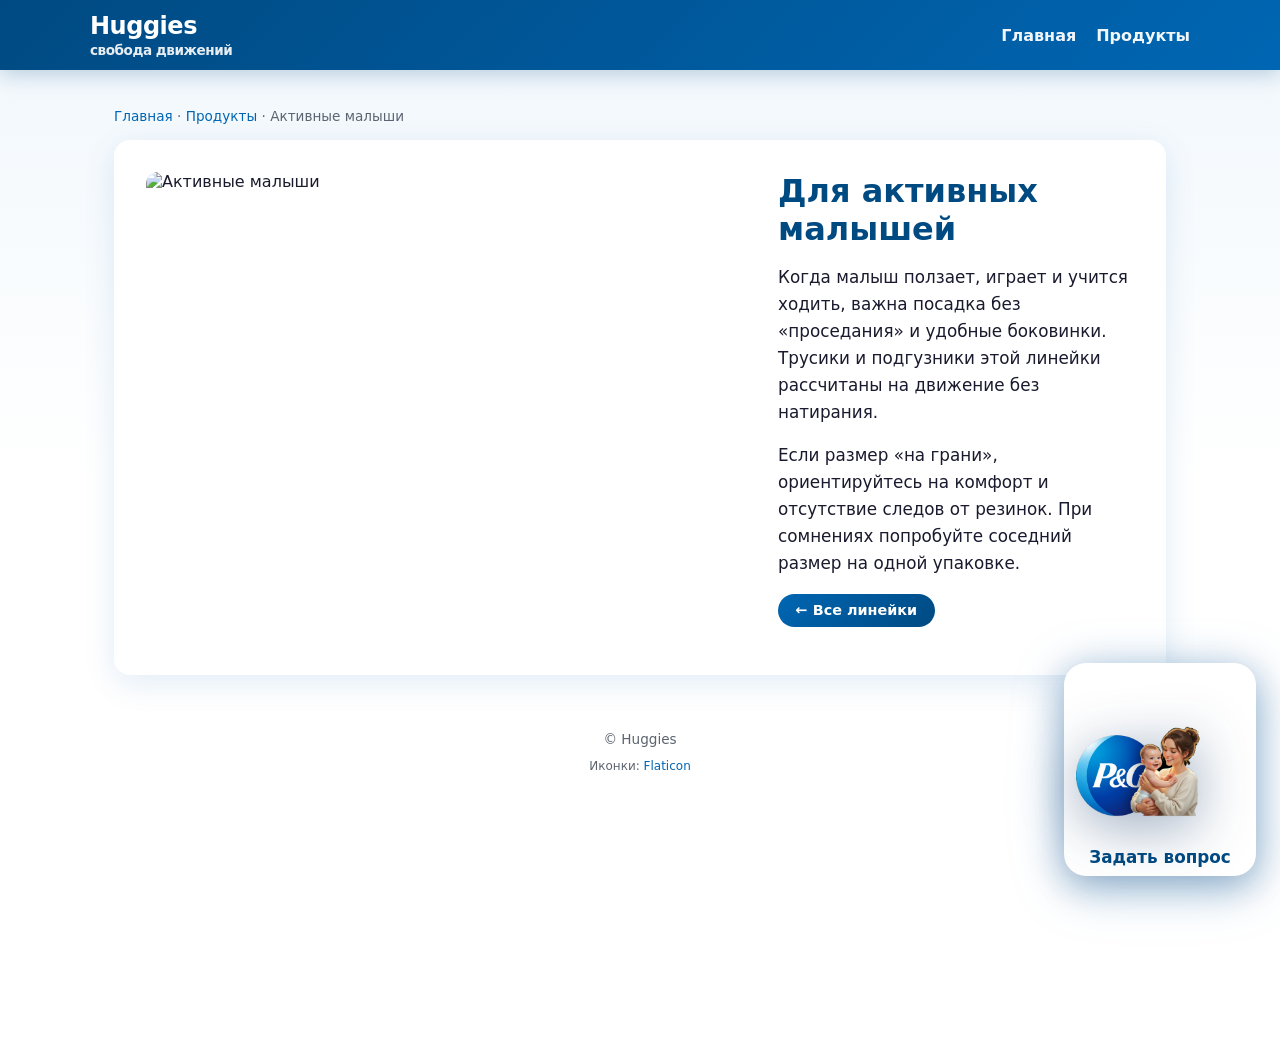
==== product-active.html @ ff2f70d6 "Huggies prototype: static site" ====
<!DOCTYPE html>
<html lang="ru">
<head>
  <meta charset="utf-8" />
  <meta name="viewport" content="width=device-width, initial-scale=1, viewport-fit=cover" />
  <title>Для активных малышей — Huggies</title>
  <link rel="stylesheet" href="css/style.css" />
  <link rel="stylesheet" href="css/enhancements.css" />
</head>
<body>
  <header class="site-header site-header--sticky">
    <div class="site-header__inner">
      <div class="logo">Huggies <span>свобода движений</span></div>
      <button type="button" id="nav-burger" class="nav-burger" aria-label="Открыть меню" aria-expanded="false" aria-controls="nav-panel">
        <img src="images/icons/menu.png" width="28" height="28" alt="" decoding="async" />
      </button>
      <nav id="nav-panel" class="nav nav-panel">
        <a href="index.html">Главная</a>
        <a href="products.html">Продукты</a>
      </nav>
    </div>
  </header>

  <main class="wrap">
    <p class="breadcrumb" data-reveal><a href="index.html">Главная</a> · <a href="products.html">Продукты</a> · Активные малыши</p>
    <div class="product-detail" data-reveal data-reveal-delay="60">
      <img src="https://images.unsplash.com/photo-1522771739844-6a9f6d5f14af?w=900&q=80" alt="Активные малыши" width="600" height="380" loading="lazy" />
      <div>
        <h1>Для активных малышей</h1>
        <p class="lead">
          Когда малыш ползает, играет и учится ходить, важна посадка без «проседания» и удобные боковинки.
          Трусики и подгузники этой линейки рассчитаны на движение без натирания.
        </p>
        <p class="lead">
          Если размер «на грани», ориентируйтесь на комфорт и отсутствие следов от резинок. При сомнениях попробуйте
          соседний размер на одной упаковке.
        </p>
        <p><a class="btn" href="products.html">← Все линейки</a></p>
      </div>
    </div>
  </main>

  <footer class="site-footer">
    © Huggies
    <div class="flaticon-credit">Иконки: <a href="https://www.flaticon.com/" rel="noopener noreferrer" target="_blank">Flaticon</a></div>
  </footer>

  <div id="mascot-trigger" class="mascot mascot-brand" role="button" tabindex="0" aria-label="Задать вопрос помощнику Huggies">
    <div class="mascot-fab">
      <div class="mascot-brand__frame">
        <img src="images/mascot.png" width="168" height="168" alt="" loading="eager" decoding="async" fetchpriority="high" />
      </div>
      <span class="mascot-fab__label">Задать вопрос</span>
    </div>
  </div>

  <div id="chat-overlay" class="chat-overlay">
    <div class="chat-panel" role="dialog" aria-labelledby="chat-title">
      <div class="chat-header">
        <div>
          <h3 id="chat-title">Помощник Huggies</h3>
          <small>Ответы об уходе и подгузниках</small>
        </div>
        <button type="button" id="chat-close" aria-label="Закрыть">×</button>
      </div>
      <div class="chat-settings">
        Задайте вопрос о размерах или уходе. Ответы носят общий характер и не заменяют консультацию врача.
      </div>
      <div id="chat-messages" class="chat-messages"></div>
      <div class="chat-input-row">
        <input type="text" id="chat-input" placeholder="Напишите вопрос…" maxlength="2000" autocomplete="off" />
        <button type="button" id="chat-send">Отправить</button>
      </div>
      <p class="chat-footer-note">Информация не является медицинской рекомендацией. При жалобах на здоровье малыша обратитесь к врачу.</p>
    </div>
  </div>

  <script src="js/interactions.js"></script>
  <script src="js/ai-assistant.js"></script>
  <script>
    document.getElementById("mascot-trigger").addEventListener("keydown", function (e) {
      if (e.key === "Enter" || e.key === " ") { e.preventDefault(); this.click(); }
    });
  </script>
</body>
</html>
---- css/style.css ----
/* Huggies brand prototype — clean, warm, baby-care aesthetic */
:root {
  --huggies-blue: #0066b3;
  --huggies-deep: #004a82;
  --huggies-soft: #e8f4fc;
  --accent: #ff6b35;
  --text: #1a1a2e;
  --muted: #5c6470;
  --card-shadow: 0 8px 32px rgba(0, 102, 179, 0.12);
  --radius: 16px;
}

* {
  box-sizing: border-box;
}

html {
  scroll-behavior: smooth;
}

body {
  margin: 0;
  font-family: "Segoe UI", system-ui, -apple-system, BlinkMacSystemFont, sans-serif;
  color: var(--text);
  background: linear-gradient(180deg, #f0f7fc 0%, #fff 45%);
  min-height: 100vh;
  padding-bottom: 100px;
}

a {
  color: var(--huggies-blue);
  text-decoration: none;
}

a:hover {
  text-decoration: underline;
}

/* Header */
.site-header {
  background: linear-gradient(135deg, var(--huggies-deep), var(--huggies-blue));
  color: #fff;
  padding: 0.75rem 1rem;
  box-shadow: 0 4px 20px rgba(0, 74, 130, 0.25);
}

.logo {
  font-weight: 800;
  font-size: 1.5rem;
  letter-spacing: -0.02em;
}

.logo span {
  opacity: 0.9;
  font-weight: 600;
  font-size: 0.85rem;
  display: block;
  margin-top: 2px;
}

.nav a {
  color: #fff;
  margin-left: 1.25rem;
  font-weight: 600;
  opacity: 0.95;
}

.nav a:hover {
  opacity: 1;
  text-decoration: underline;
}

/* Container */
.wrap {
  max-width: 1100px;
  margin: 0 auto;
  padding: 1.5rem;
}

/* Stories */
.stories-section h2 {
  font-size: 1.35rem;
  margin: 0 0 1rem;
  color: var(--huggies-deep);
}

.stories-strip {
  display: flex;
  gap: 1rem;
  overflow-x: auto;
  padding: 0.5rem 0 1rem;
  scrollbar-width: thin;
  -webkit-overflow-scrolling: touch;
}

.story-ring {
  flex: 0 0 auto;
  width: 86px;
  cursor: pointer;
  text-align: center;
}

.story-ring .ring {
  width: 76px;
  height: 76px;
  margin: 0 auto 6px;
  border-radius: 50%;
  padding: 3px;
  background: linear-gradient(135deg, var(--huggies-blue), #00a8e8, var(--accent));
  transition: transform 0.2s;
}

.story-ring:hover .ring {
  transform: scale(1.05);
}

.story-ring .ring img {
  width: 100%;
  height: 100%;
  border-radius: 50%;
  object-fit: cover;
  border: 3px solid #fff;
  display: block;
}

.story-ring .label {
  font-size: 0.72rem;
  color: var(--muted);
  max-width: 86px;
  overflow: hidden;
  text-overflow: ellipsis;
  white-space: nowrap;
}

/* About */
.about-block {
  background: #fff;
  border-radius: var(--radius);
  padding: 1.75rem;
  box-shadow: var(--card-shadow);
  margin: 2rem 0;
  border: 1px solid rgba(0, 102, 179, 0.08);
}

.about-block h2 {
  margin-top: 0;
  color: var(--huggies-deep);
  font-size: 1.5rem;
}

.about-block p {
  line-height: 1.65;
  color: var(--text);
  margin: 0.75rem 0;
}

/* Products grid */
.section-title {
  font-size: 1.35rem;
  color: var(--huggies-deep);
  margin: 2rem 0 1rem;
}

.products-grid {
  display: grid;
  grid-template-columns: repeat(auto-fill, minmax(260px, 1fr));
  gap: 1.5rem;
}

.product-card {
  background: #fff;
  border-radius: var(--radius);
  overflow: hidden;
  box-shadow: var(--card-shadow);
  border: 1px solid rgba(0, 102, 179, 0.08);
  transition: transform 0.2s, box-shadow 0.2s;
}

.product-card:hover {
  transform: translateY(-4px);
  box-shadow: 0 12px 40px rgba(0, 102, 179, 0.18);
}

.product-card img {
  width: 100%;
  height: 180px;
  object-fit: cover;
}

.product-card .body {
  padding: 1.1rem 1.25rem 1.35rem;
}

.product-card h3 {
  margin: 0 0 0.5rem;
  font-size: 1.1rem;
  color: var(--huggies-deep);
}

.product-card p {
  margin: 0 0 1rem;
  font-size: 0.92rem;
  color: var(--muted);
  line-height: 1.5;
}

.btn {
  display: inline-block;
  background: linear-gradient(135deg, var(--huggies-blue), var(--huggies-deep));
  color: #fff !important;
  padding: 0.55rem 1.1rem;
  border-radius: 999px;
  font-weight: 600;
  font-size: 0.9rem;
  border: none;
  cursor: pointer;
  text-decoration: none !important;
}

.btn:hover {
  filter: brightness(1.08);
}

/* Product detail page */
.breadcrumb {
  font-size: 0.85rem;
  color: var(--muted);
  margin-bottom: 1rem;
}

.product-detail {
  display: grid;
  grid-template-columns: 1fr 1fr;
  gap: 2rem;
  align-items: start;
  background: #fff;
  padding: 2rem;
  border-radius: var(--radius);
  box-shadow: var(--card-shadow);
}

.product-detail img {
  width: 100%;
  border-radius: 12px;
  max-height: 380px;
  object-fit: cover;
}

.product-detail h1 {
  margin: 0 0 1rem;
  color: var(--huggies-deep);
}

.product-detail .lead {
  font-size: 1.05rem;
  line-height: 1.6;
  color: var(--text);
}

@media (max-width: 768px) {
  .product-detail {
    grid-template-columns: 1fr;
  }
}

/* Story viewer modal */
.modal-overlay {
  position: fixed;
  inset: 0;
  background: rgba(0, 0, 0, 0.88);
  z-index: 1000;
  display: none;
  align-items: center;
  justify-content: center;
  padding: 1rem;
}

.modal-overlay.open {
  display: flex;
}

.story-viewer {
  max-width: 420px;
  width: 100%;
  aspect-ratio: 9/16;
  max-height: 85vh;
  border-radius: 12px;
  overflow: hidden;
  position: relative;
  box-shadow: 0 20px 60px rgba(0, 0, 0, 0.5);
}

.story-viewer img {
  width: 100%;
  height: 100%;
  object-fit: cover;
}

.story-viewer .bar {
  position: absolute;
  top: 0;
  left: 0;
  right: 0;
  height: 3px;
  background: rgba(255, 255, 255, 0.3);
}

.story-viewer .bar-fill {
  height: 100%;
  background: #fff;
  width: 0%;
  animation: storyProgress 5s linear forwards;
}

@keyframes storyProgress {
  to {
    width: 100%;
  }
}

.story-viewer .close-x {
  position: absolute;
  top: 12px;
  right: 12px;
  background: rgba(0, 0, 0, 0.5);
  color: #fff;
  border: none;
  width: 36px;
  height: 36px;
  border-radius: 50%;
  cursor: pointer;
  font-size: 1.25rem;
  line-height: 1;
}

.story-viewer .caption {
  position: absolute;
  bottom: 0;
  left: 0;
  right: 0;
  padding: 1.25rem;
  background: linear-gradient(transparent, rgba(0, 0, 0, 0.75));
  color: #fff;
  font-size: 0.95rem;
}

/* Feather mascot */
.mascot {
  position: fixed;
  bottom: 24px;
  right: 24px;
  z-index: 900;
  cursor: pointer;
  filter: drop-shadow(0 8px 24px rgba(0, 102, 179, 0.35));
  animation: floaty 3s ease-in-out infinite;
}

@keyframes floaty {
  0%,
  100% {
    transform: translateY(0);
  }
  50% {
    transform: translateY(-8px);
  }
}

.mascot-brand:focus-visible {
  outline: none;
}

.mascot-brand:focus-visible .mascot-fab {
  outline: 3px solid rgba(0, 102, 179, 0.55);
  outline-offset: 4px;
}

/* Кнопка маскота: картинка задается в enhancements.css (.mascot-brand__frame) */

/* AI Chat panel */
.chat-overlay {
  position: fixed;
  inset: 0;
  background: rgba(0, 0, 0, 0.45);
  z-index: 950;
  display: none;
  align-items: flex-end;
  justify-content: flex-end;
  padding: 1rem;
  padding-bottom: 220px;
}

.chat-overlay.open {
  display: flex;
}

.chat-panel {
  width: 100%;
  max-width: 400px;
  height: min(520px, 70vh);
  min-height: 0;
  background: #fff;
  border-radius: var(--radius);
  box-shadow: 0 20px 60px rgba(0, 0, 0, 0.2);
  display: flex;
  flex-direction: column;
  overflow: hidden;
  border: 1px solid rgba(0, 102, 179, 0.15);
}

/* Шапка, подсказки и поле ввода не сжимаются — скролл только у .chat-messages */
.chat-header,
.chat-settings,
.chat-input-row,
.chat-footer-note {
  flex-shrink: 0;
}

.chat-header {
  background: linear-gradient(135deg, var(--huggies-deep), var(--huggies-blue));
  color: #fff;
  padding: 0.85rem 1rem;
  display: flex;
  align-items: center;
  justify-content: space-between;
  gap: 0.5rem;
}

.chat-header h3 {
  margin: 0;
  font-size: 1rem;
}

.chat-header small {
  opacity: 0.85;
  font-weight: 400;
}

.chat-header button {
  background: rgba(255, 255, 255, 0.2);
  border: none;
  color: #fff;
  width: 32px;
  height: 32px;
  border-radius: 8px;
  cursor: pointer;
  font-size: 1.1rem;
}

.chat-messages {
  flex: 1 1 0%;
  min-height: 0;
  overflow-y: auto;
  overflow-x: hidden;
  -webkit-overflow-scrolling: touch;
  overscroll-behavior: contain;
  padding: 1rem;
  background: var(--huggies-soft);
}

.msg {
  max-width: 88%;
  padding: 0.65rem 0.9rem;
  border-radius: 12px;
  margin-bottom: 0.65rem;
  font-size: 0.9rem;
  line-height: 1.45;
}

.msg.user {
  background: var(--huggies-blue);
  color: #fff;
  margin-left: auto;
  border-bottom-right-radius: 4px;
}

.msg.bot {
  background: #fff;
  color: var(--text);
  border: 1px solid rgba(0, 102, 179, 0.12);
  border-bottom-left-radius: 4px;
}

.chat-input-row {
  display: flex;
  gap: 8px;
  padding: 0.75rem;
  background: #fff;
  border-top: 1px solid #e0e8ef;
}

.chat-input-row input {
  flex: 1;
  border: 1px solid #cde;
  border-radius: 999px;
  padding: 0.55rem 1rem;
  font-size: 0.9rem;
  outline: none;
}

.chat-input-row input:focus {
  border-color: var(--huggies-blue);
}

.chat-input-row button {
  background: var(--huggies-blue);
  color: #fff;
  border: none;
  border-radius: 999px;
  padding: 0.55rem 1rem;
  font-weight: 600;
  cursor: pointer;
}

.chat-footer-note {
  font-size: 0.7rem;
  color: var(--muted);
  padding: 0 0.75rem 0.5rem;
  text-align: center;
}

.chat-settings {
  padding: 0.5rem 1rem;
  font-size: 0.75rem;
  background: #fff8e6;
  border-bottom: 1px solid #ffe0a3;
  color: #664;
}

.chat-settings label {
  display: block;
  margin-bottom: 4px;
}

.chat-settings input[type="password"] {
  width: 100%;
  padding: 6px 8px;
  border: 1px solid #ccc;
  border-radius: 6px;
  font-size: 0.8rem;
}

.site-footer {
  text-align: center;
  padding: 2rem;
  color: var(--muted);
  font-size: 0.85rem;
}
---- css/enhancements.css ----
/* Адаптив, интерактив, Flaticon-иконки в UI — подключать после style.css */

:root {
  --header-h: 64px;
  --mascot-size: clamp(72px, 18vw, 104px);
  --safe-bottom: env(safe-area-inset-bottom, 0px);
}

.site-header {
  min-height: var(--header-h);
  display: flex;
  align-items: center;
}

/* --- Header: desktop + mobile burger --- */
.site-header--sticky {
  position: sticky;
  top: 0;
  z-index: 800;
}

.nav-panel {
  display: flex;
  flex-direction: row;
  align-items: center;
}

.site-header__inner {
  max-width: 1100px;
  margin: 0 auto;
  display: flex;
  align-items: center;
  justify-content: space-between;
  gap: 1rem;
  width: 100%;
}

.nav-burger {
  display: none;
  width: 48px;
  height: 48px;
  border: none;
  border-radius: 12px;
  background: rgba(255, 255, 255, 0.2);
  cursor: pointer;
  padding: 8px;
  align-items: center;
  justify-content: center;
}

.nav-burger img {
  width: 28px;
  height: 28px;
  filter: brightness(0) invert(1);
}

.nav-burger.is-open {
  background: rgba(255, 255, 255, 0.35);
}

@media (max-width: 720px) {
  .nav-burger {
    display: inline-flex;
  }

  .nav-panel {
    position: fixed;
    top: var(--header-h);
    left: 0;
    right: 0;
    background: linear-gradient(180deg, var(--huggies-deep), #003d66);
    flex-direction: column;
    align-items: stretch;
    padding: 1rem 1.25rem 1.5rem;
    gap: 0.5rem;
    box-shadow: 0 12px 32px rgba(0, 0, 0, 0.2);
    transform: translateY(-120%);
    opacity: 0;
    pointer-events: none;
    transition: transform 0.35s ease, opacity 0.25s ease;
    z-index: 799;
  }

  .nav-panel.nav-panel--open {
    transform: translateY(0);
    opacity: 1;
    pointer-events: auto;
  }

  .nav-panel a {
    margin: 0 !important;
    padding: 0.75rem 0.5rem;
    border-radius: 10px;
    display: block;
  }

  .nav-panel a:active {
    background: rgba(255, 255, 255, 0.1);
  }
}

/* Scroll reveal */
[data-reveal] {
  opacity: 0;
  transform: translateY(28px);
  transition: opacity 0.65s cubic-bezier(0.22, 1, 0.36, 1),
    transform 0.65s cubic-bezier(0.22, 1, 0.36, 1);
}

.reveal--visible,
.reduce-motion [data-reveal] {
  opacity: 1;
  transform: none;
}

/* Scroll buddy — ребенок выглядывает слева */
.scroll-buddy {
  position: fixed;
  left: 0;
  bottom: calc(210px + var(--safe-bottom));
  z-index: 850;
  display: flex;
  align-items: center;
  gap: 0.5rem;
  padding: 10px 14px 10px 10px;
  background: #fff;
  border-radius: 0 20px 20px 0;
  box-shadow: 0 10px 36px rgba(0, 102, 179, 0.22);
  transform: translateX(-110%);
  transition: transform 0.55s cubic-bezier(0.22, 1, 0.36, 1);
  max-width: min(240px, 78vw);
  pointer-events: none;
}

.scroll-buddy--visible {
  transform: translateX(0);
}

.scroll-buddy img {
  width: 48px;
  height: 48px;
  flex-shrink: 0;
}

.scroll-buddy p {
  margin: 0;
  font-size: 0.82rem;
  font-weight: 600;
  color: var(--huggies-deep);
  line-height: 1.3;
}

@media (max-width: 720px) {
  .scroll-buddy {
    bottom: calc(190px + var(--safe-bottom));
    max-width: 200px;
    font-size: 0.75rem;
  }
}

/* Product card extra interactivity */
.product-card {
  position: relative;
}

.product-card::after {
  content: "";
  position: absolute;
  inset: 0;
  border-radius: var(--radius);
  box-shadow: inset 0 0 0 0 rgba(0, 102, 179, 0);
  pointer-events: none;
  transition: box-shadow 0.3s ease;
}

.product-card:hover::after {
  box-shadow: inset 0 0 0 2px rgba(0, 102, 179, 0.25);
}

.product-card img {
  transition: transform 0.45s ease;
}

.product-card:hover img {
  transform: scale(1.04);
}

.reduce-motion .product-card:hover img {
  transform: none;
}

/* Крупная кнопка «Задать вопрос»: маскот + подпись */
.mascot-fab {
  display: flex;
  flex-direction: column;
  align-items: center;
  gap: 0.35rem;
  padding: 0.65rem 0.75rem 0.55rem;
  background: #fff;
  border-radius: 22px;
  box-shadow: 0 10px 32px rgba(0, 40, 90, 0.22);
  max-width: min(240px, 46vw);
}

.mascot-fab__label {
  font-size: clamp(0.95rem, 2.8vw, 1.05rem);
  font-weight: 700;
  color: var(--huggies-deep);
  text-align: center;
  line-height: 1.2;
}

/* Маскот: PNG с прозрачным фоном — без заливки под картинкой */
.mascot-brand__frame {
  width: clamp(120px, 32vw, 168px);
  height: clamp(120px, 32vw, 168px);
  border-radius: 0;
  overflow: visible;
  border: none;
  box-shadow: none;
  background: transparent;
  transition: transform 0.28s ease;
}

.mascot-brand:hover .mascot-brand__frame,
.mascot-brand:focus-visible .mascot-brand__frame {
  transform: scale(1.05);
}

.mascot-brand__frame img {
  width: 100%;
  height: 100%;
  object-fit: contain;
  object-position: center bottom;
  display: block;
  filter: drop-shadow(0 12px 28px rgba(0, 40, 90, 0.38));
}

/* Иконки интерфейса: мягкая «подушка», единый стиль */
img.ui-icon {
  display: block;
  padding: 10px;
  background: linear-gradient(160deg, #fff8f4 0%, #fff 45%, #e8f4fc 100%);
  border-radius: 18px;
  box-shadow: 0 2px 14px rgba(0, 82, 140, 0.1);
  box-sizing: border-box;
}

.scroll-buddy img.ui-icon {
  width: 52px !important;
  height: 52px !important;
}

/* Чат: быстрые вопросы внутри ленты сообщений (не отдельная шапка панели) */
.chat-quick {
  margin: 0 0 0.75rem;
  padding: 0;
  display: flex;
  flex-wrap: wrap;
  gap: 0.4rem;
  align-items: center;
  max-width: 100%;
}

.chat-quick__btn {
  font-size: 0.78rem;
  padding: 0.4rem 0.7rem;
  border-radius: 999px;
  border: 1px solid rgba(0, 102, 179, 0.35);
  background: #fff;
  color: var(--huggies-deep);
  cursor: pointer;
  line-height: 1.25;
  text-align: left;
  transition: background 0.15s ease, border-color 0.15s ease;
}

.chat-quick__btn:hover {
  background: rgba(0, 102, 179, 0.08);
  border-color: rgba(0, 102, 179, 0.55);
}

.chat-quick__btn:active {
  transform: scale(0.98);
}

.msg.bot.typing {
  opacity: 0.88;
  font-style: italic;
  color: var(--muted);
}

.chat-input-row button:disabled {
  opacity: 0.55;
  cursor: not-allowed;
}

/* Chat: mobile full width */
@media (max-width: 520px) {
  .chat-overlay {
    align-items: flex-end;
    justify-content: stretch;
    padding: 0;
    padding-bottom: calc(200px + var(--safe-bottom));
  }

  .chat-panel {
    max-width: none;
    width: 100%;
    height: min(72vh, 560px);
    min-height: 0;
    border-radius: 16px 16px 0 0;
  }
}

body {
  padding-bottom: calc(240px + var(--safe-bottom));
}

/* Story rings: bigger tap on mobile */
@media (max-width: 480px) {
  .story-ring {
    width: 92px;
  }

  .story-ring .ring {
    width: 82px;
    height: 82px;
  }
}

/* Flaticon footer line */
.flaticon-credit {
  font-size: 0.75rem;
  color: var(--muted);
  margin-top: 0.75rem;
}

.flaticon-credit a {
  color: var(--huggies-blue);
}

/* Section subtitle */
.section-kicker {
  font-size: 0.8rem;
  text-transform: uppercase;
  letter-spacing: 0.08em;
  color: var(--huggies-blue);
  font-weight: 700;
  margin: 0 0 0.35rem;
}

/* Mini hero on inner pages */
.page-hero {
  background: linear-gradient(135deg, var(--huggies-deep), var(--huggies-blue));
  color: #fff;
  border-radius: var(--radius);
  padding: 1.25rem 1.5rem;
  margin-bottom: 1.5rem;
  box-shadow: var(--card-shadow);
}

.page-hero h1 {
  margin: 0 0 0.35rem;
  font-size: 1.35rem;
}

.page-hero p {
  margin: 0;
  opacity: 0.92;
  font-size: 0.95rem;
}

/* Уважение к настройке «меньше анимации» */
.reduce-motion .mascot {
  animation: none !important;
}

.reduce-motion .story-viewer .bar-fill {
  animation: none !important;
  width: 100% !important;
}

.reduce-motion .buddy-peek,
.reduce-motion .scroll-buddy {
  transition: none !important;
}
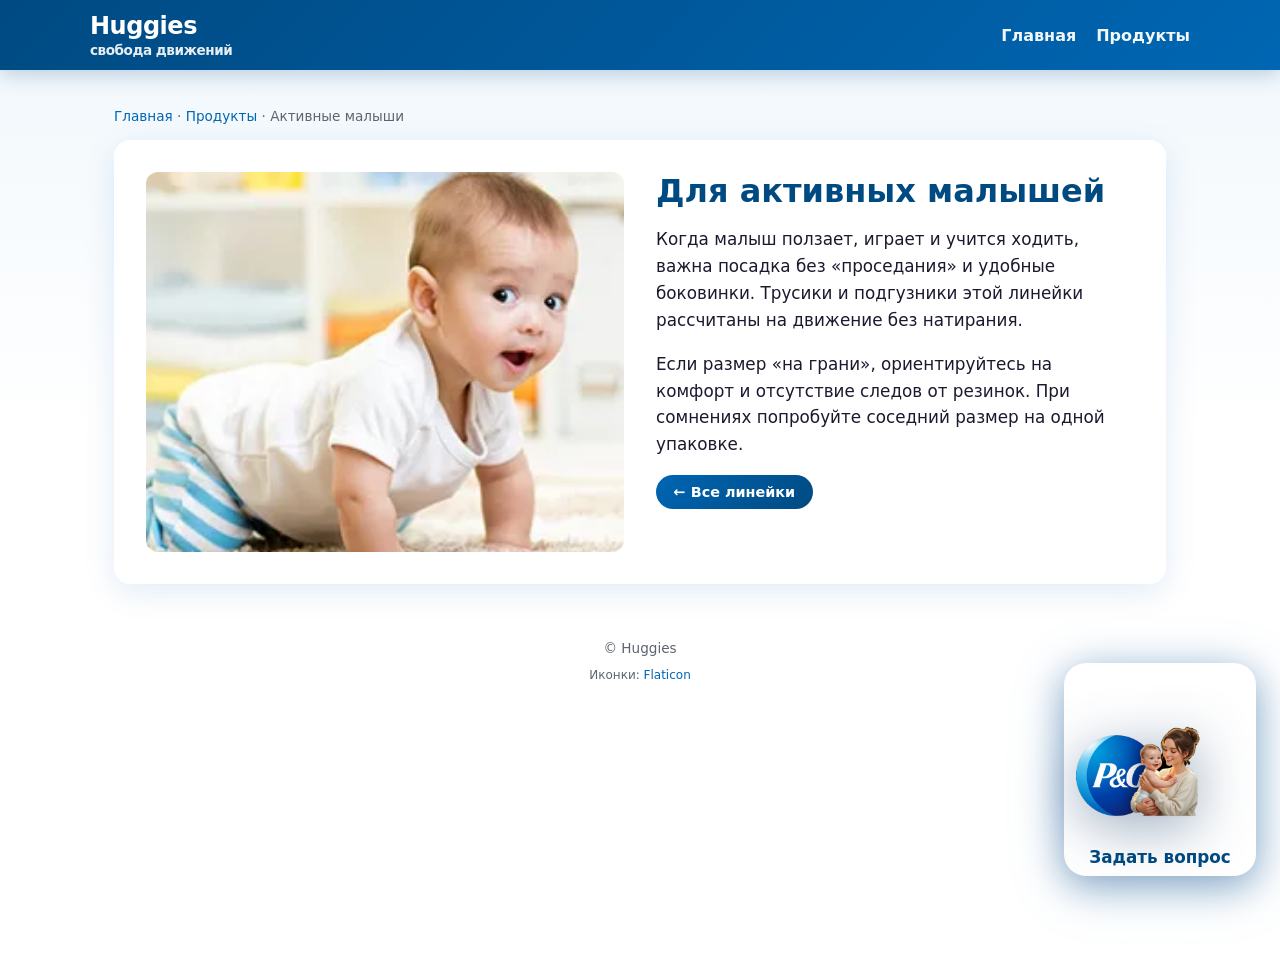
==== commit 1c8f69f0: "Обновления прототипа" ====
--- a/product-active.html
+++ b/product-active.html
@@ -24,7 +24,7 @@
   <main class="wrap">
     <p class="breadcrumb" data-reveal><a href="index.html">Главная</a> · <a href="products.html">Продукты</a> · Активные малыши</p>
     <div class="product-detail" data-reveal data-reveal-delay="60">
-      <img src="https://images.unsplash.com/photo-1522771739844-6a9f6d5f14af?w=900&q=80" alt="Активные малыши" width="600" height="380" loading="lazy" />
+      <img src="images/product-active.png" alt="Малыш ползает, активные движения" width="600" height="680" loading="lazy" decoding="async" />
       <div>
         <h1>Для активных малышей</h1>
         <p class="lead">
@@ -64,7 +64,7 @@
         <button type="button" id="chat-close" aria-label="Закрыть">×</button>
       </div>
       <div class="chat-settings">
-        Задайте вопрос о размерах или уходе. Ответы носят общий характер и не заменяют консультацию врача.
+        <p class="chat-settings__intro">Спросите о подгузниках, размерах и уходе — ответ поможет сориентироваться.</p>
       </div>
       <div id="chat-messages" class="chat-messages"></div>
       <div class="chat-input-row">
--- a/css/style.css
+++ b/css/style.css
@@ -386,7 +386,10 @@
   align-items: flex-end;
   justify-content: flex-end;
   padding: 1rem;
-  padding-bottom: 220px;
+  /* Запас сверху, чтобы панель не упиралась в край экрана / статус-бар */
+  padding-top: max(1.25rem, env(safe-area-inset-top, 0px), 8vh);
+  padding-bottom: calc(200px + env(safe-area-inset-bottom, 0px));
+  box-sizing: border-box;
 }
 
 .chat-overlay.open {
@@ -396,7 +399,11 @@
 .chat-panel {
   width: 100%;
   max-width: 400px;
-  height: min(520px, 70vh);
+  /* Укладывается в экран; dvh — мобильный UI (адресная строка) */
+  height: min(480px, calc(100vh - 300px));
+  max-height: calc(100vh - 300px);
+  height: min(480px, calc(100dvh - 300px));
+  max-height: calc(100dvh - 300px);
   min-height: 0;
   background: #fff;
   border-radius: var(--radius);
@@ -526,17 +533,9 @@
   color: #664;
 }
 
-.chat-settings label {
-  display: block;
-  margin-bottom: 4px;
-}
-
-.chat-settings input[type="password"] {
-  width: 100%;
-  padding: 6px 8px;
-  border: 1px solid #ccc;
-  border-radius: 6px;
-  font-size: 0.8rem;
+.chat-settings__intro {
+  margin: 0;
+  line-height: 1.35;
 }
 
 .site-footer {
--- a/css/enhancements.css
+++ b/css/enhancements.css
@@ -113,51 +113,6 @@
   transform: none;
 }
 
-/* Scroll buddy — ребенок выглядывает слева */
-.scroll-buddy {
-  position: fixed;
-  left: 0;
-  bottom: calc(210px + var(--safe-bottom));
-  z-index: 850;
-  display: flex;
-  align-items: center;
-  gap: 0.5rem;
-  padding: 10px 14px 10px 10px;
-  background: #fff;
-  border-radius: 0 20px 20px 0;
-  box-shadow: 0 10px 36px rgba(0, 102, 179, 0.22);
-  transform: translateX(-110%);
-  transition: transform 0.55s cubic-bezier(0.22, 1, 0.36, 1);
-  max-width: min(240px, 78vw);
-  pointer-events: none;
-}
-
-.scroll-buddy--visible {
-  transform: translateX(0);
-}
-
-.scroll-buddy img {
-  width: 48px;
-  height: 48px;
-  flex-shrink: 0;
-}
-
-.scroll-buddy p {
-  margin: 0;
-  font-size: 0.82rem;
-  font-weight: 600;
-  color: var(--huggies-deep);
-  line-height: 1.3;
-}
-
-@media (max-width: 720px) {
-  .scroll-buddy {
-    bottom: calc(190px + var(--safe-bottom));
-    max-width: 200px;
-    font-size: 0.75rem;
-  }
-}
-
 /* Product card extra interactivity */
 .product-card {
   position: relative;
@@ -244,11 +199,6 @@
   border-radius: 18px;
   box-shadow: 0 2px 14px rgba(0, 82, 140, 0.1);
   box-sizing: border-box;
-}
-
-.scroll-buddy img.ui-icon {
-  width: 52px !important;
-  height: 52px !important;
 }
 
 /* Чат: быстрые вопросы внутри ленты сообщений (не отдельная шапка панели) */
@@ -301,13 +251,15 @@
     align-items: flex-end;
     justify-content: stretch;
     padding: 0;
-    padding-bottom: calc(200px + var(--safe-bottom));
+    padding-top: max(0.75rem, env(safe-area-inset-top, 0px), 6vh);
+    padding-bottom: calc(190px + var(--safe-bottom));
   }
 
   .chat-panel {
     max-width: none;
     width: 100%;
-    height: min(72vh, 560px);
+    height: min(72dvh, calc(100dvh - 280px));
+    max-height: calc(100dvh - 280px);
     min-height: 0;
     border-radius: 16px 16px 0 0;
   }
@@ -380,8 +332,3 @@
   animation: none !important;
   width: 100% !important;
 }
-
-.reduce-motion .buddy-peek,
-.reduce-motion .scroll-buddy {
-  transition: none !important;
-}
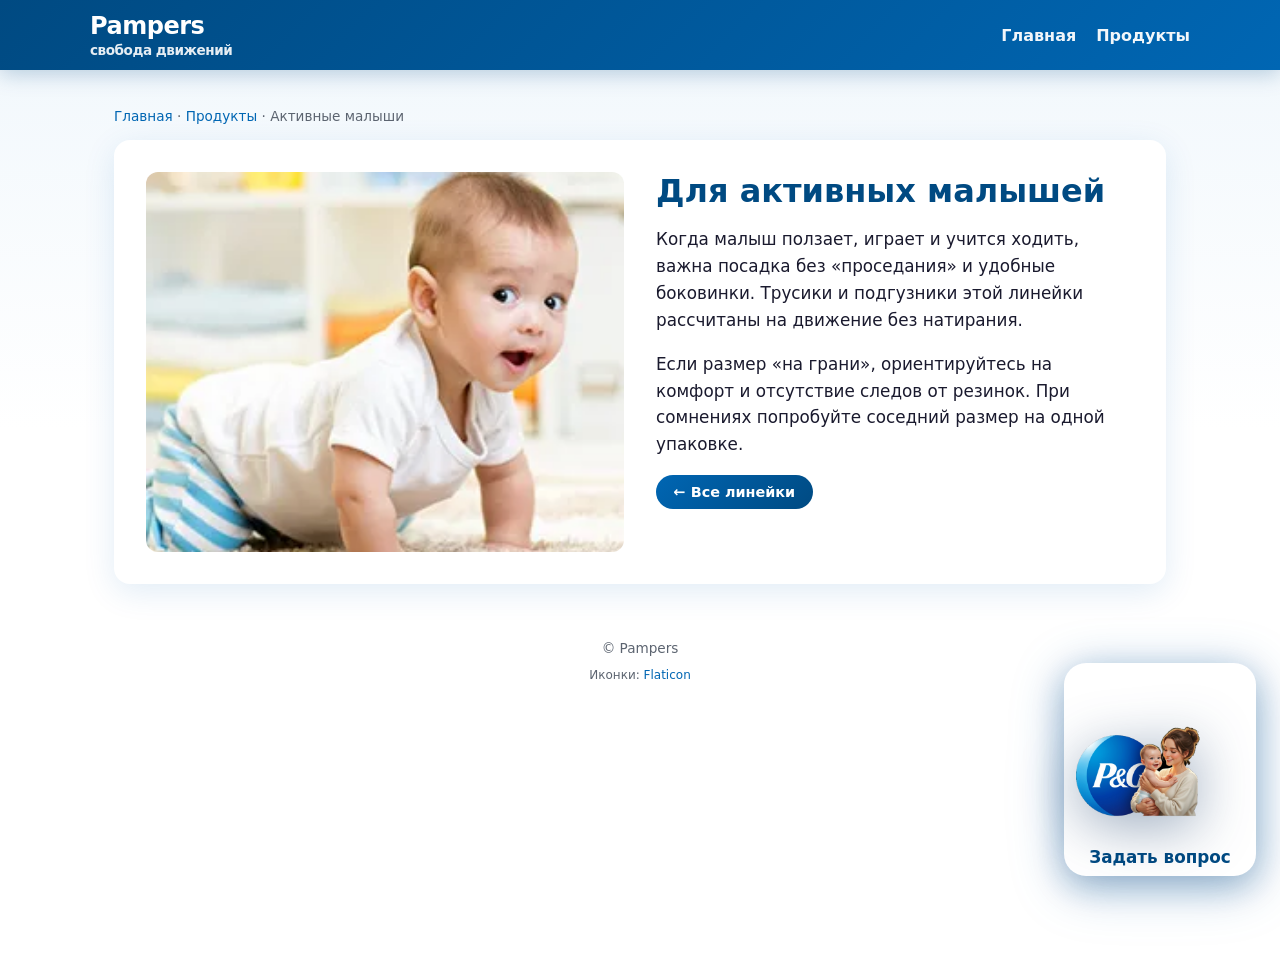
==== commit 4704ce45: "Pampers branding + add financial model and marketing slide" ====
--- a/product-active.html
+++ b/product-active.html
@@ -3,14 +3,14 @@
 <head>
   <meta charset="utf-8" />
   <meta name="viewport" content="width=device-width, initial-scale=1, viewport-fit=cover" />
-  <title>Для активных малышей — Huggies</title>
+  <title>Для активных малышей — Pampers</title>
   <link rel="stylesheet" href="css/style.css" />
   <link rel="stylesheet" href="css/enhancements.css" />
 </head>
 <body>
   <header class="site-header site-header--sticky">
     <div class="site-header__inner">
-      <div class="logo">Huggies <span>свобода движений</span></div>
+      <div class="logo">Pampers <span>свобода движений</span></div>
       <button type="button" id="nav-burger" class="nav-burger" aria-label="Открыть меню" aria-expanded="false" aria-controls="nav-panel">
         <img src="images/icons/menu.png" width="28" height="28" alt="" decoding="async" />
       </button>
@@ -41,11 +41,11 @@
   </main>
 
   <footer class="site-footer">
-    © Huggies
+    © Pampers
     <div class="flaticon-credit">Иконки: <a href="https://www.flaticon.com/" rel="noopener noreferrer" target="_blank">Flaticon</a></div>
   </footer>
 
-  <div id="mascot-trigger" class="mascot mascot-brand" role="button" tabindex="0" aria-label="Задать вопрос помощнику Huggies">
+  <div id="mascot-trigger" class="mascot mascot-brand" role="button" tabindex="0" aria-label="Задать вопрос помощнику Pampers">
     <div class="mascot-fab">
       <div class="mascot-brand__frame">
         <img src="images/mascot.png" width="168" height="168" alt="" loading="eager" decoding="async" fetchpriority="high" />
@@ -58,7 +58,7 @@
     <div class="chat-panel" role="dialog" aria-labelledby="chat-title">
       <div class="chat-header">
         <div>
-          <h3 id="chat-title">Помощник Huggies</h3>
+      <h3 id="chat-title">Помощник Pampers</h3>
           <small>Ответы об уходе и подгузниках</small>
         </div>
         <button type="button" id="chat-close" aria-label="Закрыть">×</button>
--- a/css/style.css
+++ b/css/style.css
@@ -1,4 +1,4 @@
-/* Huggies brand prototype — clean, warm, baby-care aesthetic */
+/* Pampers brand prototype — clean, warm, baby-care aesthetic */
 :root {
   --huggies-blue: #0066b3;
   --huggies-deep: #004a82;
